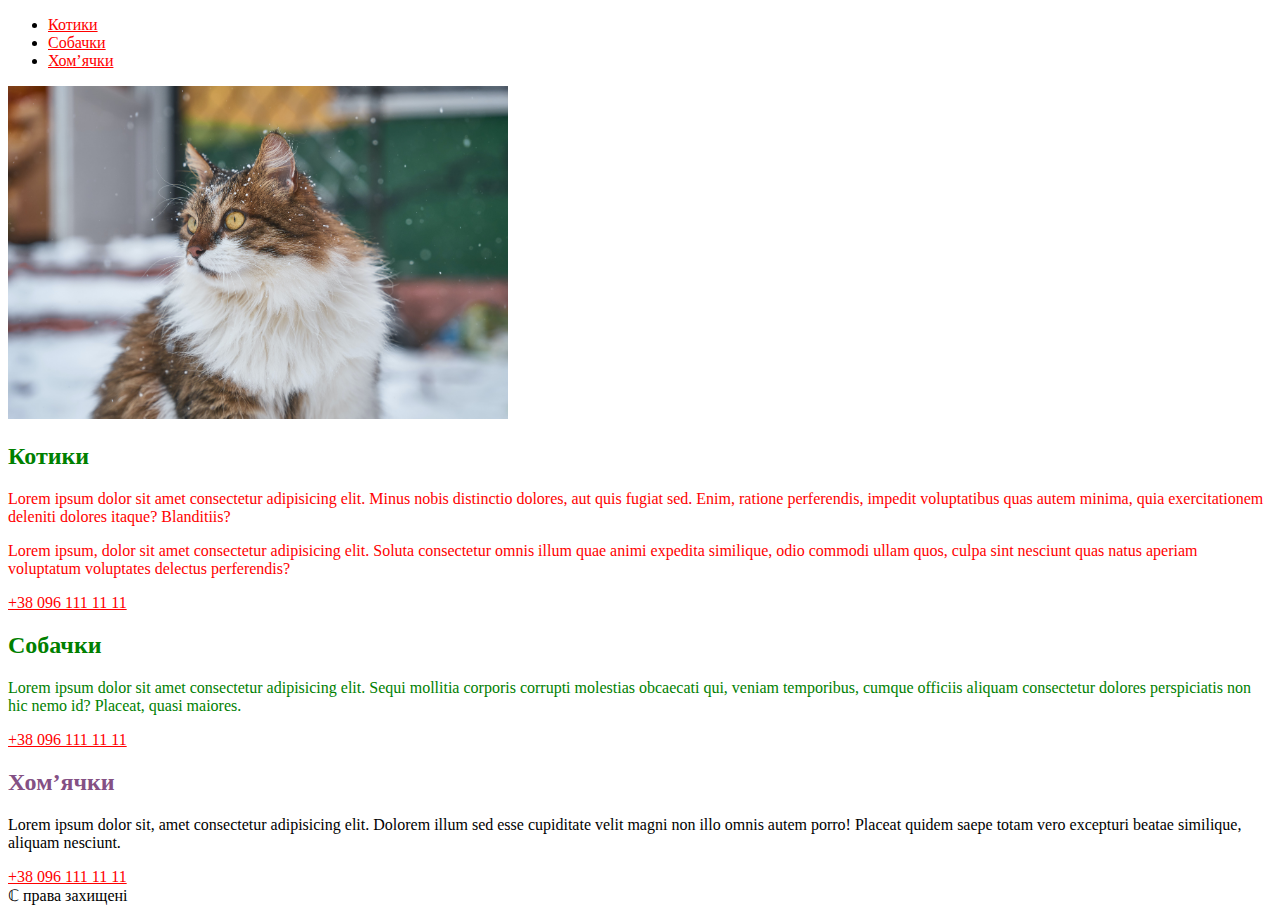
==== index.html @ 2aa332ac "для уроку" ====
<!DOCTYPE html>
<html lang="en">
  <head>
    <meta charset="UTF-8" />
    <meta http-equiv="X-UA-Compatible" content="IE=edge" />
    <meta name="viewport" content="width=device-width, initial-scale=1.0" />
    <title>Hello!</title>
    <link rel="stylesheet" href="./css/styles.css" />
  </head>
  <body>
    <header>
      <nav>
        <ul>
          <li><a href="">Котики</a></li>
          <li><a href=""> Собачки</a></li>
          <li><a href=""> Хом’ячки</a></li>
        </ul>
      </nav>
    </header>
    <main>
      <section class="section">
        <img src="./images/pexels.jpg" alt="cat" width="500" />
        <h2>Котики</h2>
        <p>
          Lorem ipsum dolor sit amet consectetur adipisicing elit. Minus nobis distinctio dolores,
          aut quis fugiat sed. Enim, ratione perferendis, impedit voluptatibus quas autem minima,
          quia exercitationem deleniti dolores itaque? Blanditiis?
        </p>
        <p>
          Lorem ipsum, dolor sit amet consectetur adipisicing elit. Soluta consectetur omnis illum
          quae animi expedita similique, odio commodi ullam quos, culpa sint nesciunt quas natus
          aperiam voluptatum voluptates delectus perferendis?
        </p>
        <a href="tel:+380961111111">+38 096 111 11 11</a>
      </section>
      <section id="section">
        <h2>Собачки</h2>
        <p>
          Lorem ipsum dolor sit amet consectetur adipisicing elit. Sequi mollitia corporis corrupti
          molestias obcaecati qui, veniam temporibus, cumque officiis aliquam consectetur dolores
          perspiciatis non hic nemo id? Placeat, quasi maiores.
        </p>
        <a href="tel:+380961111111">+38 096 111 11 11</a>
      </section>
      <section>
        <h2 style="color: #845084">Хом’ячки</h2>
        <p>
          Lorem ipsum dolor sit, amet consectetur adipisicing elit. Dolorem illum sed esse
          cupiditate velit magni non illo omnis autem porro! Placeat quidem saepe totam vero
          excepturi beatae similique, aliquam nesciunt.
        </p>
        <a href="tel:+380961111111">+38 096 111 11 11</a>
      </section>
    </main>
    <!-- 👌 https://getemoji.com/ -->
    <footer>&#8450; права захищені</footer>
  </body>
</html>
---- css/styles.css ----
h2 {
    color: green;
}

.section {
    color: red;
}

#section {
    color: green;
}

a {
    color: red;
}
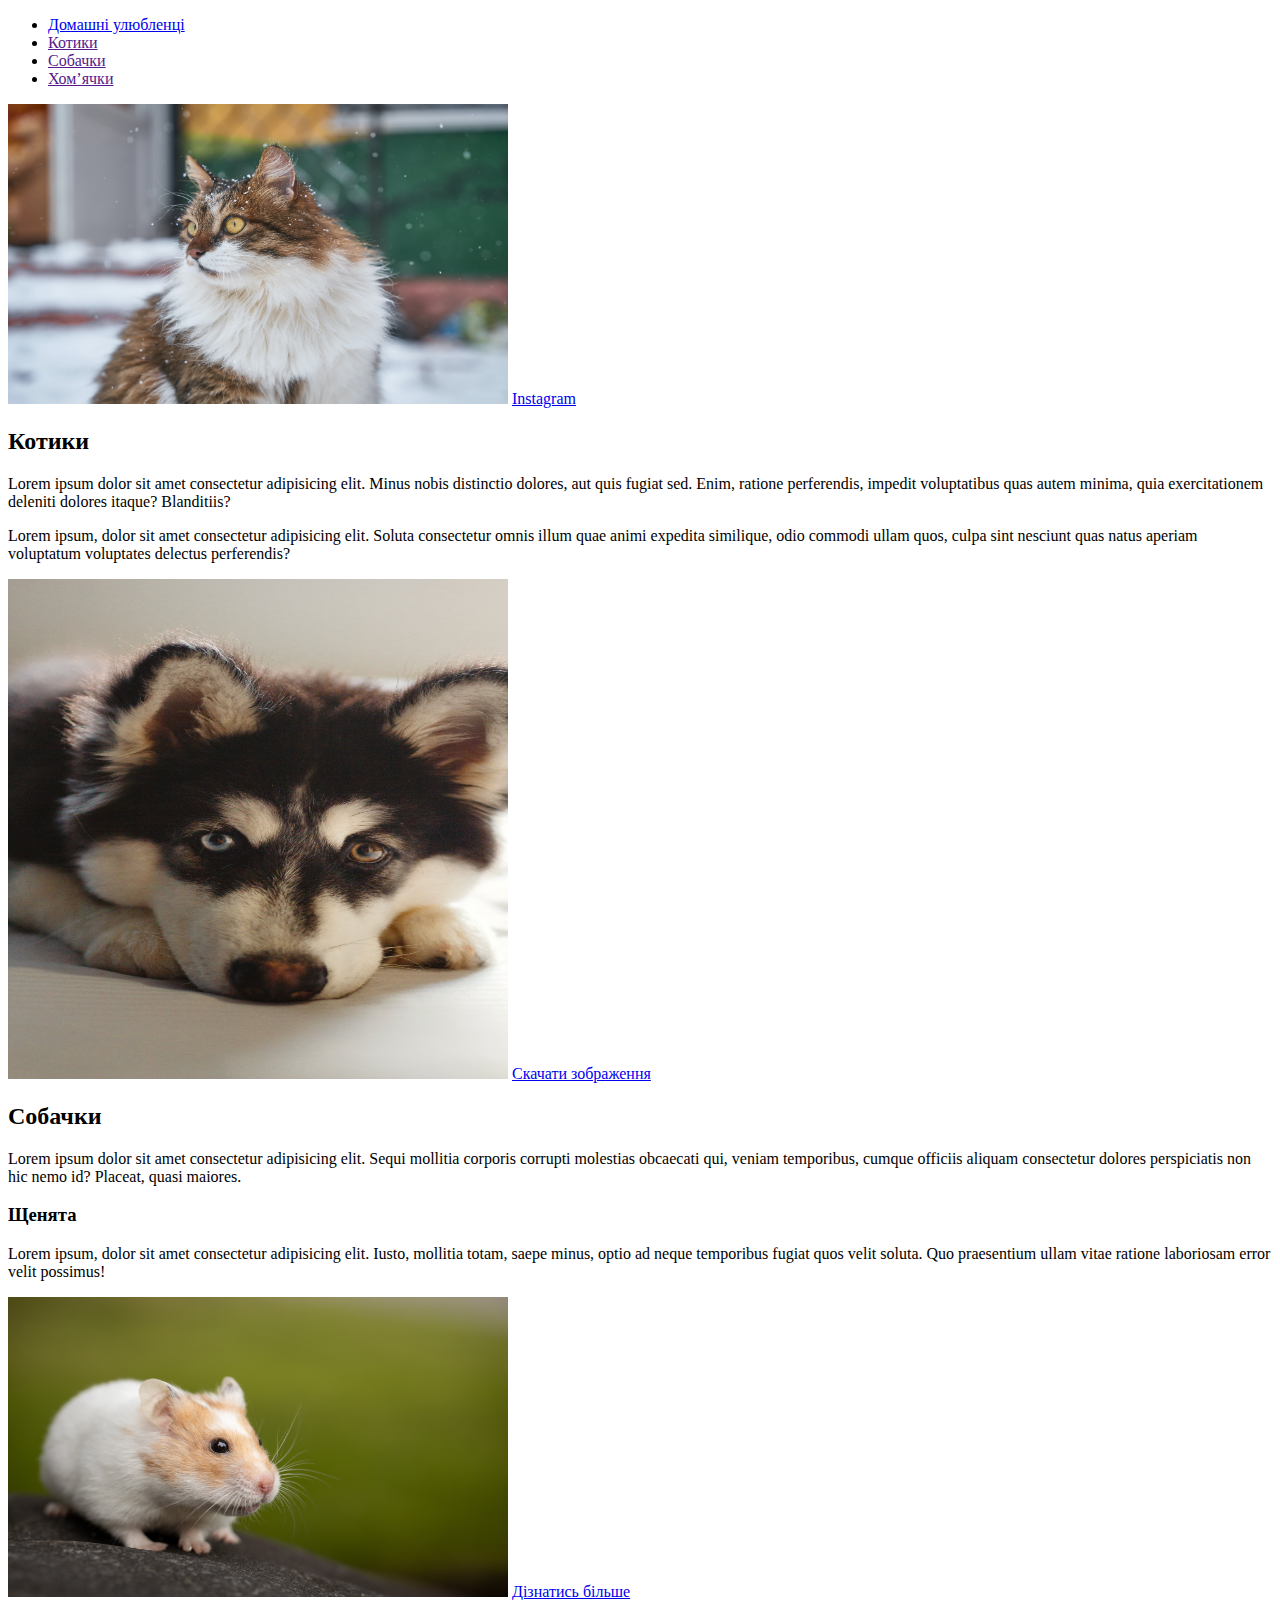
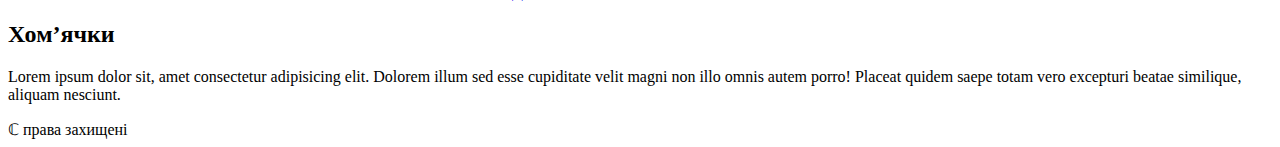
==== commit 02f3f31e: "робочий код" ====
--- a/index.html
+++ b/index.html
@@ -4,13 +4,14 @@
     <meta charset="UTF-8" />
     <meta http-equiv="X-UA-Compatible" content="IE=edge" />
     <meta name="viewport" content="width=device-width, initial-scale=1.0" />
-    <title>Hello!</title>
+    <title>CSS урок-2</title>
     <link rel="stylesheet" href="./css/styles.css" />
   </head>
   <body>
     <header>
       <nav>
         <ul>
+          <li><a href="./index.html">Домашні улюбленці</a></li>
           <li><a href="">Котики</a></li>
           <li><a href=""> Собачки</a></li>
           <li><a href=""> Хом’ячки</a></li>
@@ -18,8 +19,9 @@
       </nav>
     </header>
     <main>
-      <section class="section">
-        <img src="./images/pexels.jpg" alt="cat" width="500" />
+      <section class="section" id="section">
+        <img src="./images/cat.jpg" alt="cat" width="500" height="300" />
+        <a href="https://www.instagram.com/" target="_blank">Instagram</a>
         <h2>Котики</h2>
         <p>
           Lorem ipsum dolor sit amet consectetur adipisicing elit. Minus nobis distinctio dolores,
@@ -31,25 +33,34 @@
           quae animi expedita similique, odio commodi ullam quos, culpa sint nesciunt quas natus
           aperiam voluptatum voluptates delectus perferendis?
         </p>
-        <a href="tel:+380961111111">+38 096 111 11 11</a>
       </section>
-      <section id="section">
+      <section>
+        <img src="./images/dog.jpeg" alt="dog" width="500" height="500" />
+        <a href="./images/dog.jpeg" download="">Скачати зображення</a>
         <h2>Собачки</h2>
         <p>
           Lorem ipsum dolor sit amet consectetur adipisicing elit. Sequi mollitia corporis corrupti
           molestias obcaecati qui, veniam temporibus, cumque officiis aliquam consectetur dolores
           perspiciatis non hic nemo id? Placeat, quasi maiores.
         </p>
-        <a href="tel:+380961111111">+38 096 111 11 11</a>
+        <article>
+          <h3>Щенята</h3>
+          <p>
+            Lorem ipsum, dolor sit amet consectetur adipisicing elit. Iusto, mollitia totam, saepe
+            minus, optio ad neque temporibus fugiat quos velit soluta. Quo praesentium ullam vitae
+            ratione laboriosam error velit possimus!
+          </p>
+        </article>
       </section>
       <section>
-        <h2 style="color: #845084">Хом’ячки</h2>
+        <img src="./images/hamster.jpg" alt="hamster" width="500" height="300" />
+        <a href="./pages.html">Дізнатись більше</a>
+        <h2>Хом’ячки</h2>
         <p>
           Lorem ipsum dolor sit, amet consectetur adipisicing elit. Dolorem illum sed esse
           cupiditate velit magni non illo omnis autem porro! Placeat quidem saepe totam vero
           excepturi beatae similique, aliquam nesciunt.
         </p>
-        <a href="tel:+380961111111">+38 096 111 11 11</a>
       </section>
     </main>
     <!-- 👌 https://getemoji.com/ -->
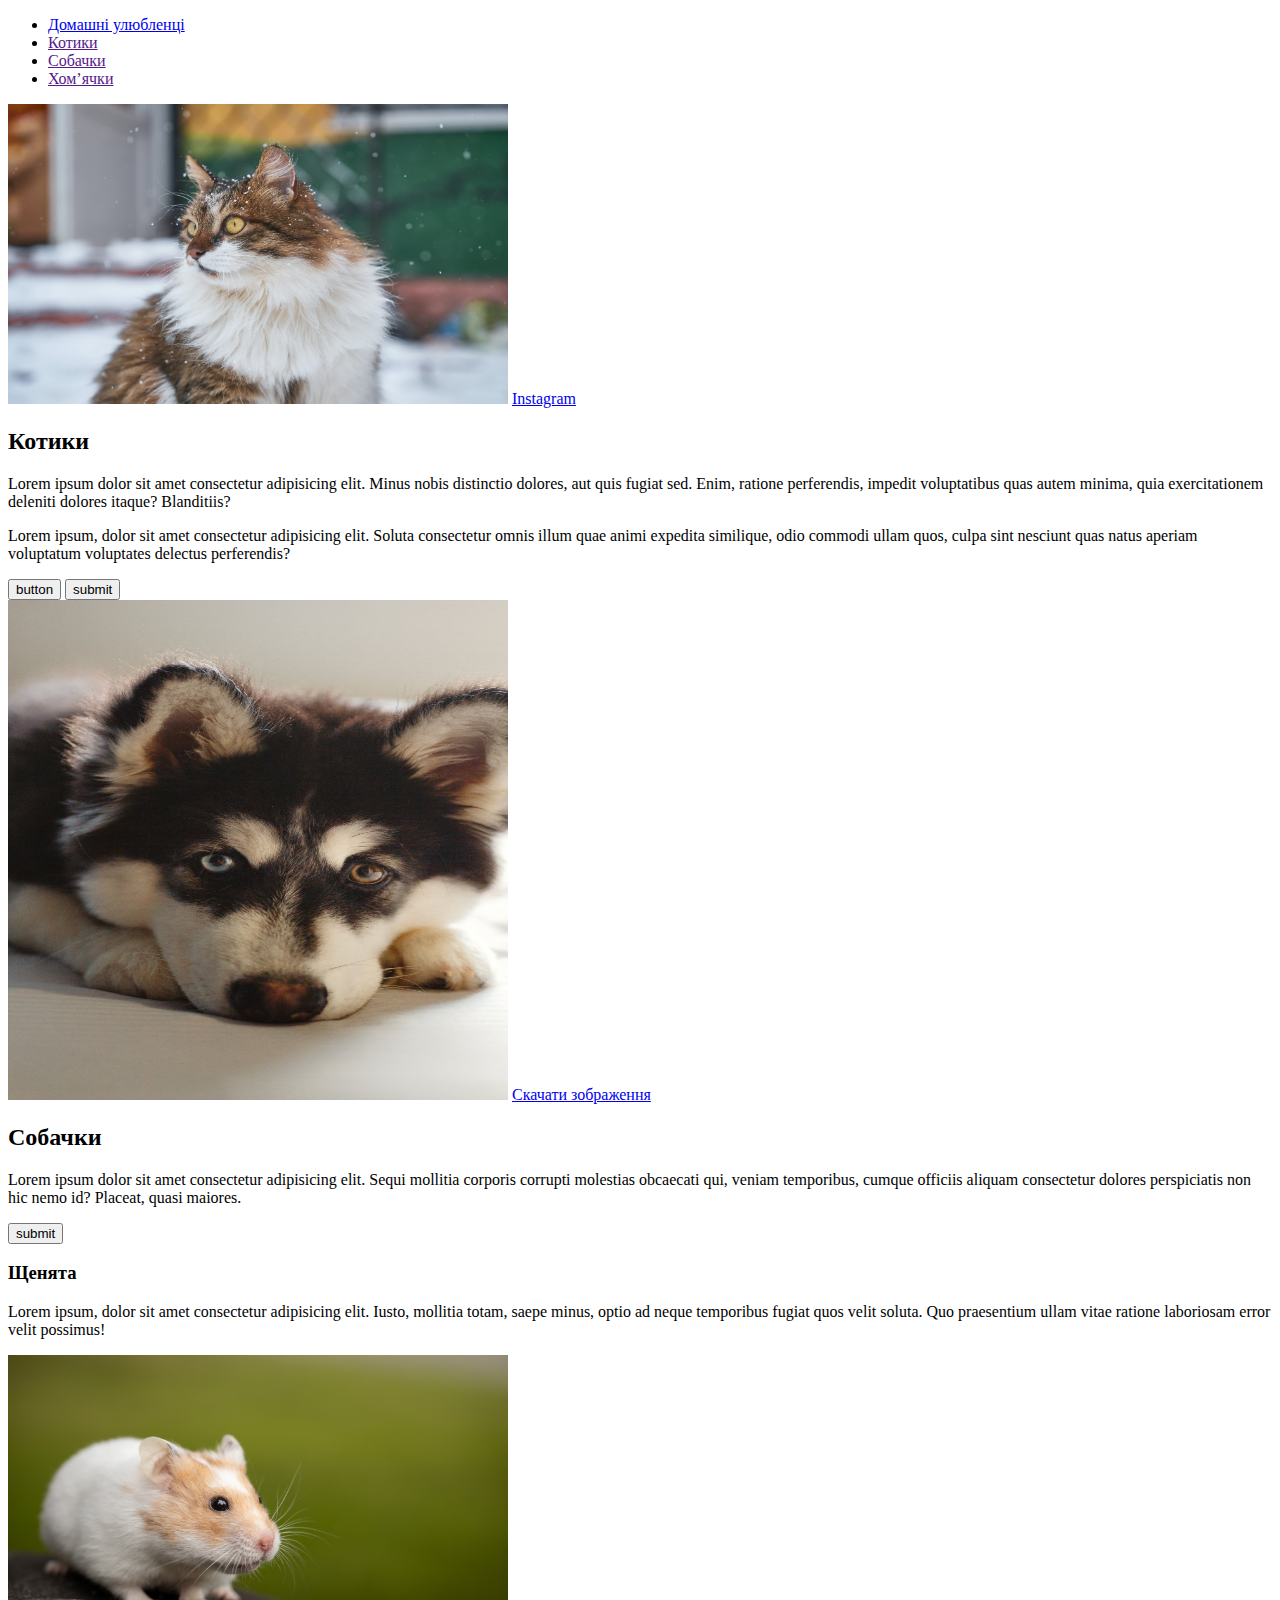
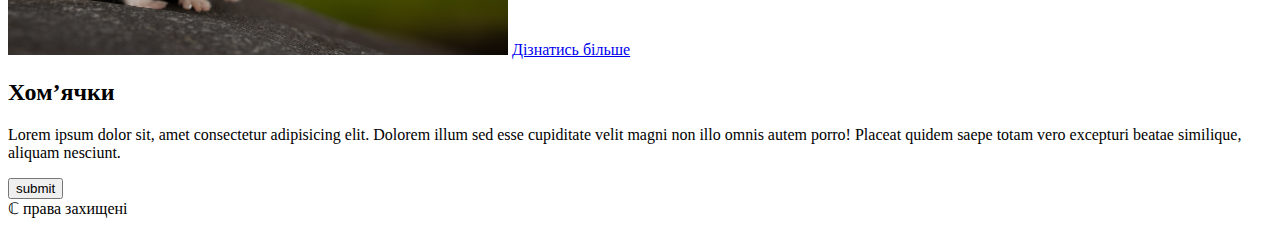
==== commit 35841c27: "Робота на уроці" ====
--- a/index.html
+++ b/index.html
@@ -33,6 +33,8 @@
           quae animi expedita similique, odio commodi ullam quos, culpa sint nesciunt quas natus
           aperiam voluptatum voluptates delectus perferendis?
         </p>
+        <button type="button">button</button>
+        <button type="submit">submit</button>
       </section>
       <section>
         <img src="./images/dog.jpeg" alt="dog" width="500" height="500" />
@@ -43,6 +45,8 @@
           molestias obcaecati qui, veniam temporibus, cumque officiis aliquam consectetur dolores
           perspiciatis non hic nemo id? Placeat, quasi maiores.
         </p>
+
+        <button type="submit">submit</button>
         <article>
           <h3>Щенята</h3>
           <p>
@@ -61,6 +65,7 @@
           cupiditate velit magni non illo omnis autem porro! Placeat quidem saepe totam vero
           excepturi beatae similique, aliquam nesciunt.
         </p>
+        <button type="submit">submit</button>
       </section>
     </main>
     <!-- 👌 https://getemoji.com/ -->
--- a/css/styles.css
+++ b/css/styles.css
@@ -0,0 +1,46 @@
+/* button[type="submit"]{
+    color: red;
+    cursor: pointer;
+} */
+
+/* .section p{
+color: green;
+} */
+
+/* .section a{
+    color: red;
+} */
+
+/* .section{
+    color: aqua;
+} */
+
+/* section > p{
+    color: red;
+} */
+
+/* h2 + p{
+    color: red;
+} */
+
+/* h2 ~ p{
+    color: red;
+} */
+
+/* .section p{
+    color: red;
+} */
+
+/* *{
+    color: red;
+} */
+/* .section *{
+    color: red;
+} */
+
+/* a[href^="https"]{
+    color: red;
+} */
+/* a[href$=".jpeg"] {
+    color: red;
+} */
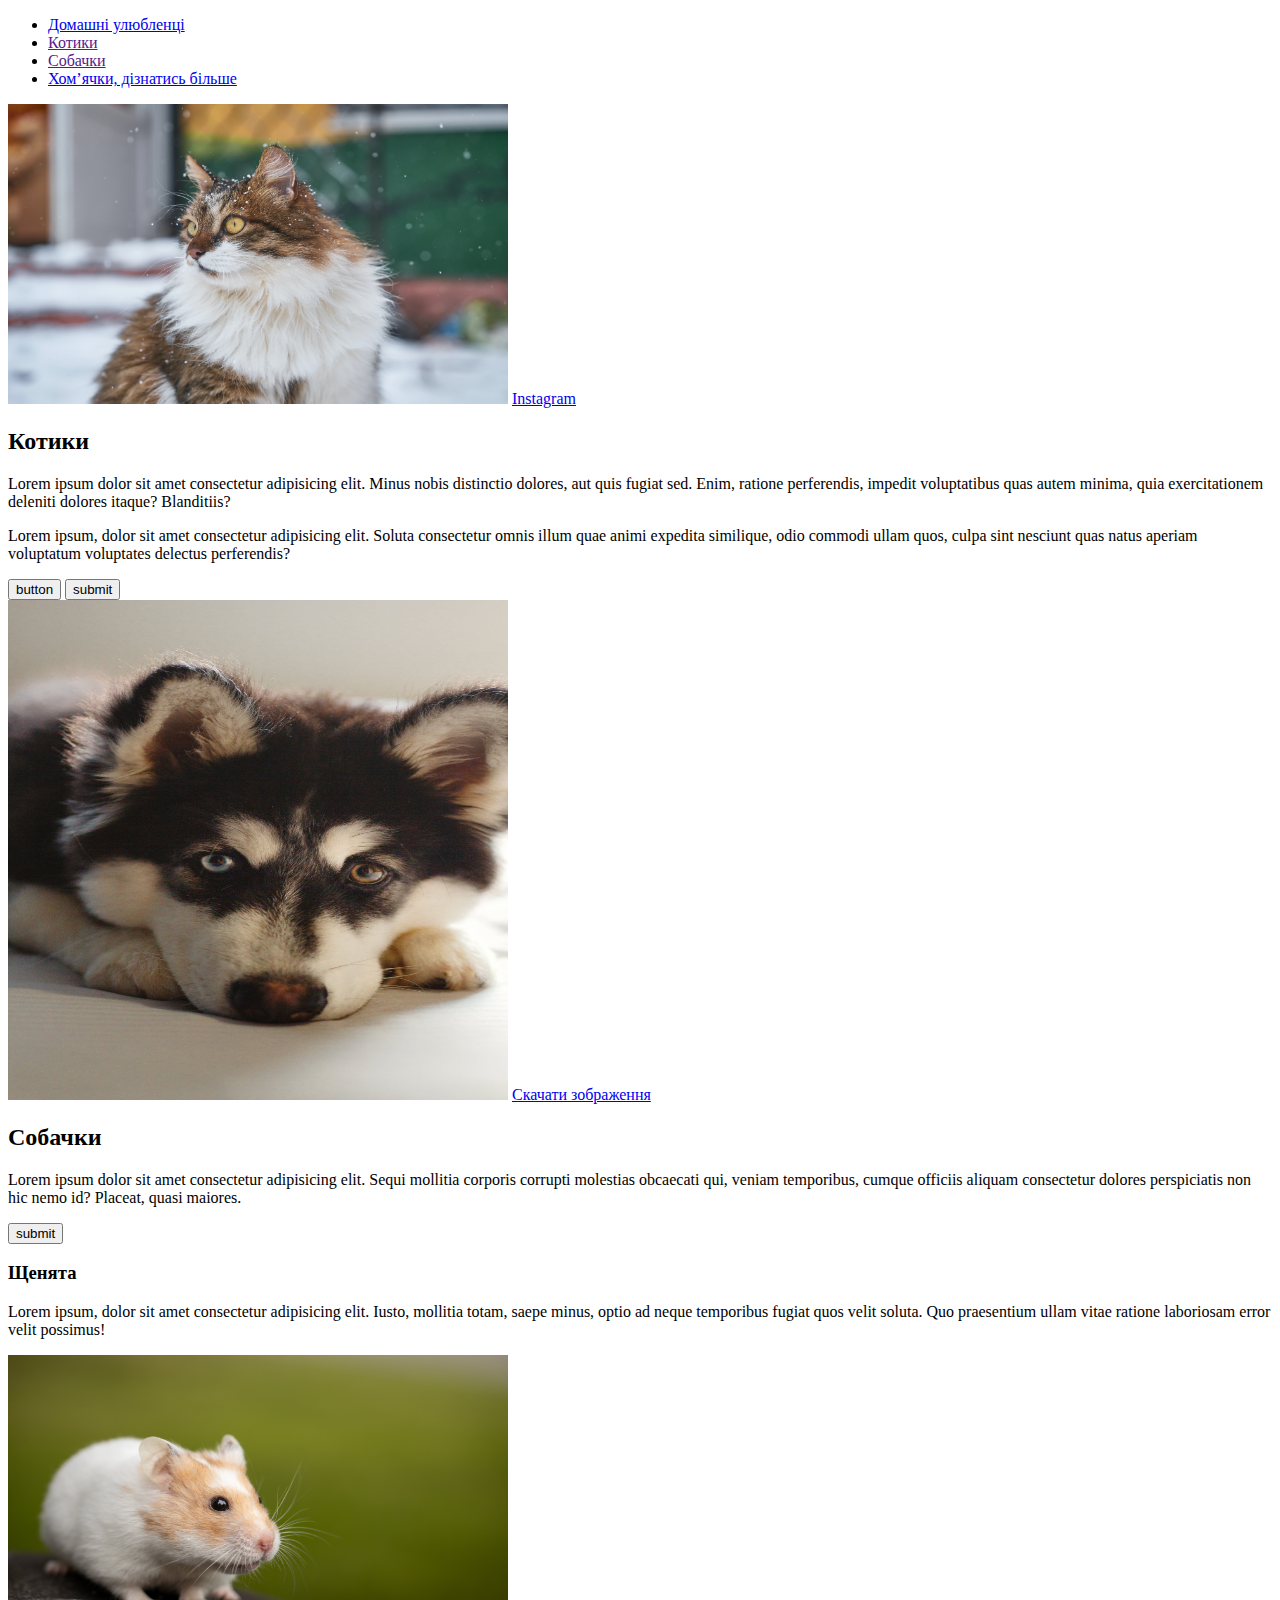
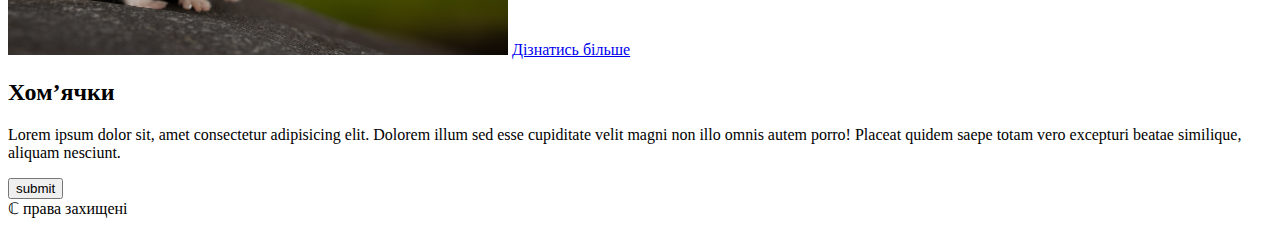
==== commit 849e17d5: "ДЗ№5" ====
--- a/index.html
+++ b/index.html
@@ -14,7 +14,7 @@
           <li><a href="./index.html">Домашні улюбленці</a></li>
           <li><a href="">Котики</a></li>
           <li><a href=""> Собачки</a></li>
-          <li><a href=""> Хом’ячки</a></li>
+          <li><a href="./pages.html"> Хом’ячки, дізнатись більше</a></li>
         </ul>
       </nav>
     </header>
--- a/css/styles.css
+++ b/css/styles.css
@@ -44,3 +44,7 @@
 /* a[href$=".jpeg"] {
     color: red;
 } */
+
+h3~h3 {
+    color: inherit;
+}
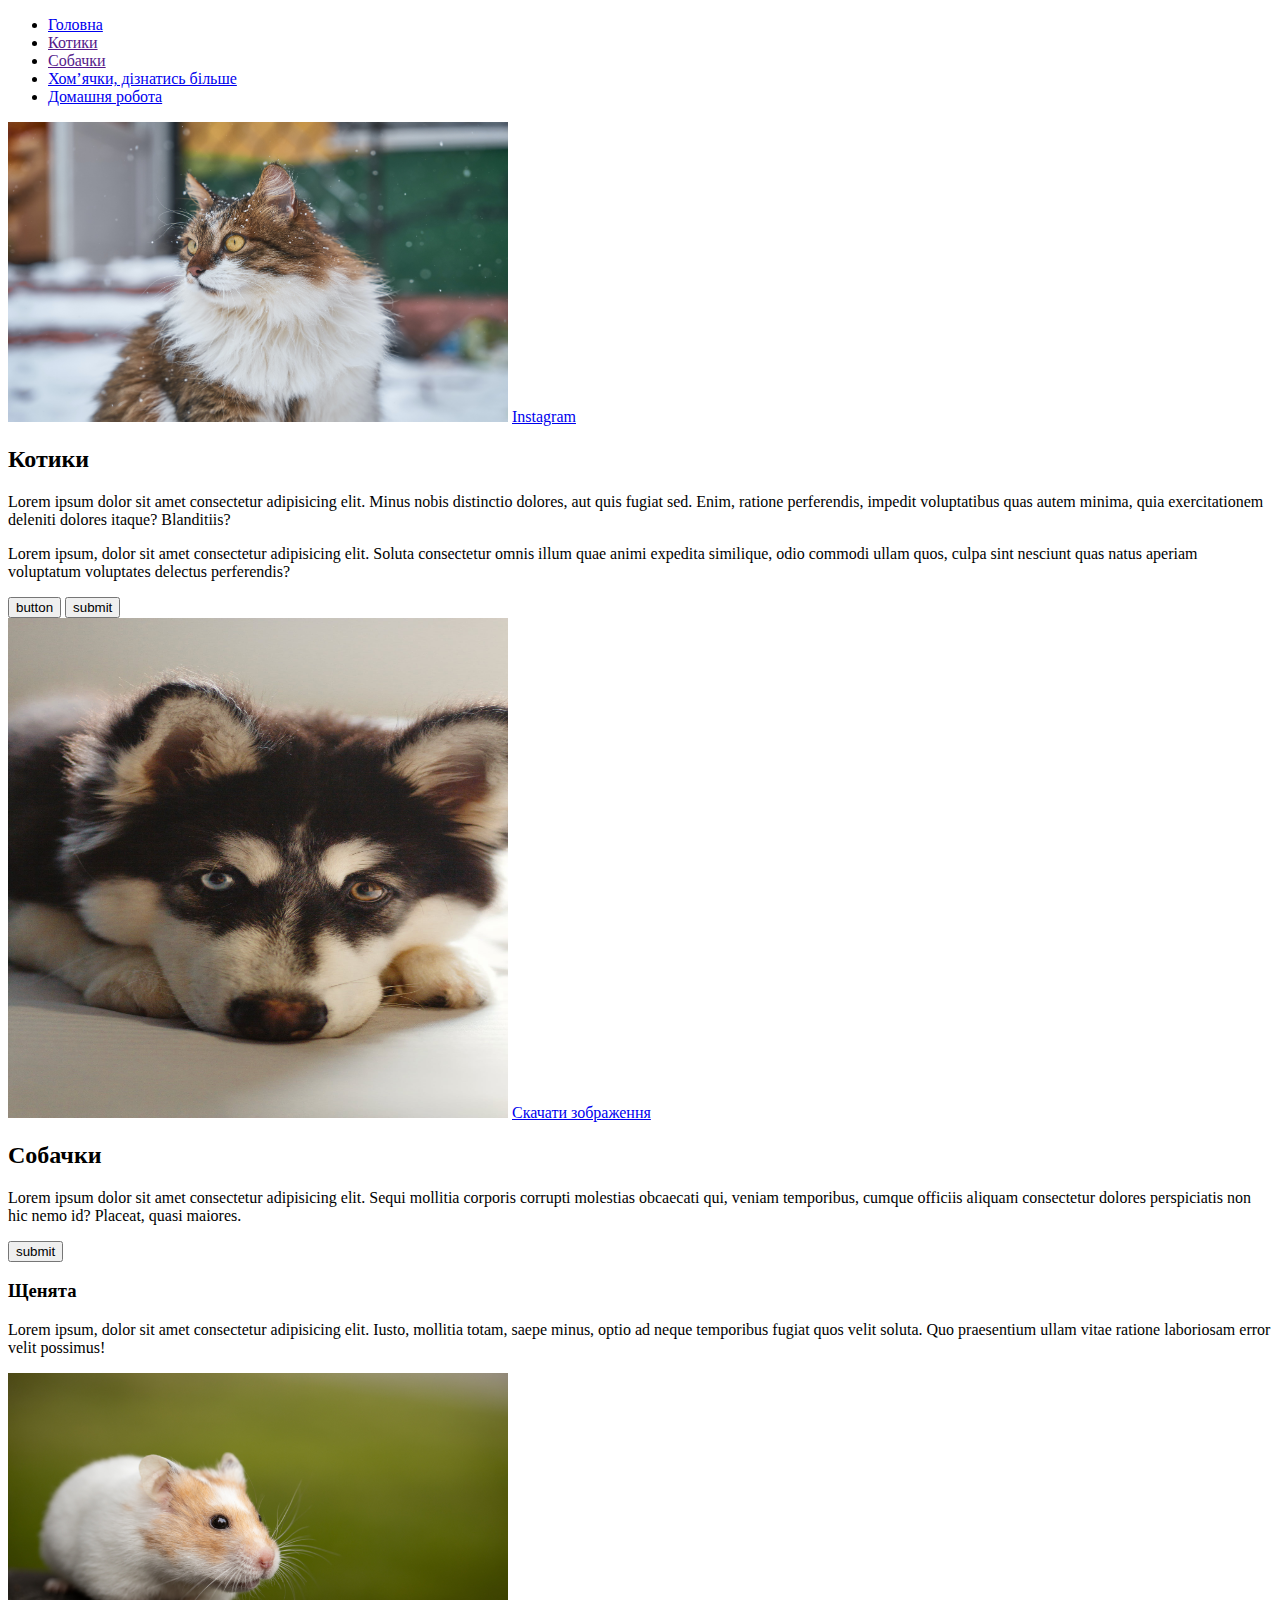
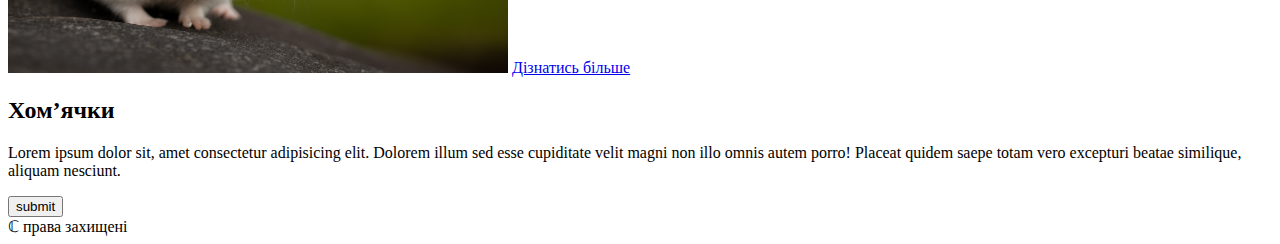
==== commit 14175e60: "дз" ====
--- a/index.html
+++ b/index.html
@@ -11,10 +11,11 @@
     <header>
       <nav>
         <ul>
-          <li><a href="./index.html">Домашні улюбленці</a></li>
+          <li><a href="./index.html">Головна</a></li>
           <li><a href="">Котики</a></li>
           <li><a href=""> Собачки</a></li>
           <li><a href="./pages.html"> Хом’ячки, дізнатись більше</a></li>
+          <li><a href="./home-work.html"> Домашня робота</a></li>
         </ul>
       </nav>
     </header>
--- a/css/styles.css
+++ b/css/styles.css
@@ -45,6 +45,4 @@
     color: red;
 } */
 
-h3~h3 {
-    color: inherit;
-}
+
